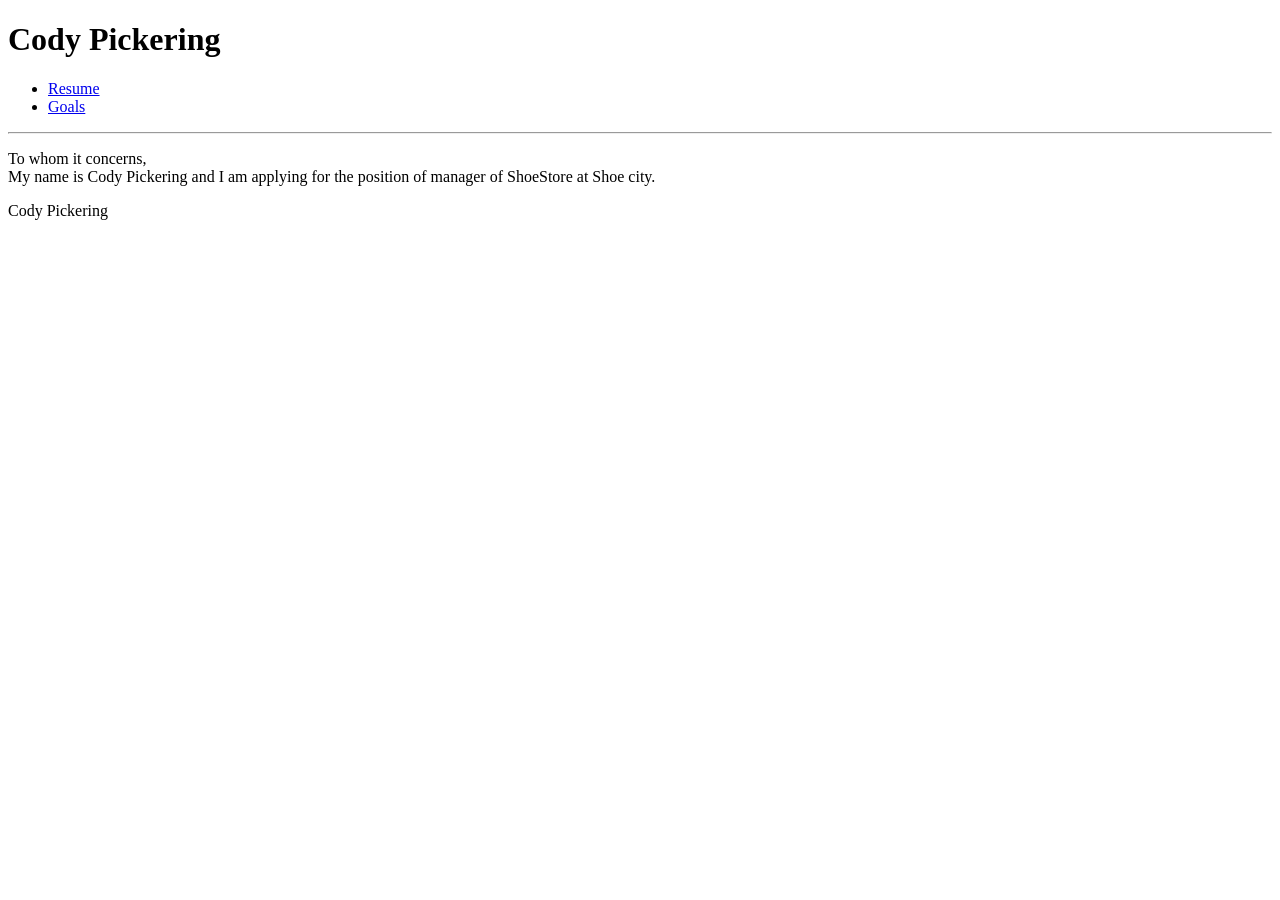
==== index.html @ 5d4ce274 "Update index.html" ====
<!DOCTYPE html>
<html lang="en">
<head>
  <meta charset="UTF-8">
  <title>Cover Letter</title>
  <link rel="stylesheet"><href="styles.css">
</head>
<body>
<main>
  <header>
    <h1 id="name">Cody Pickering</h1>
    <ul>
      <li><a href=https://rivetenn.github.io/Resume>Resume</a></li>
      <li><a href=https://rivetenn.github.io/goals>Goals</a></li>
    </ul>
    <hr>
  </header>
  <article>
<section>
    <p>To whom it concerns,<br>
      My name is Cody Pickering and I am applying for the position of manager of ShoeStore at Shoe city.
      
    </p>
</section>
  </article>
</main>
  <footer>
    <div class="center">
      <p>Cody Pickering</p>
    </div>
  </footer>
</body>
</html>
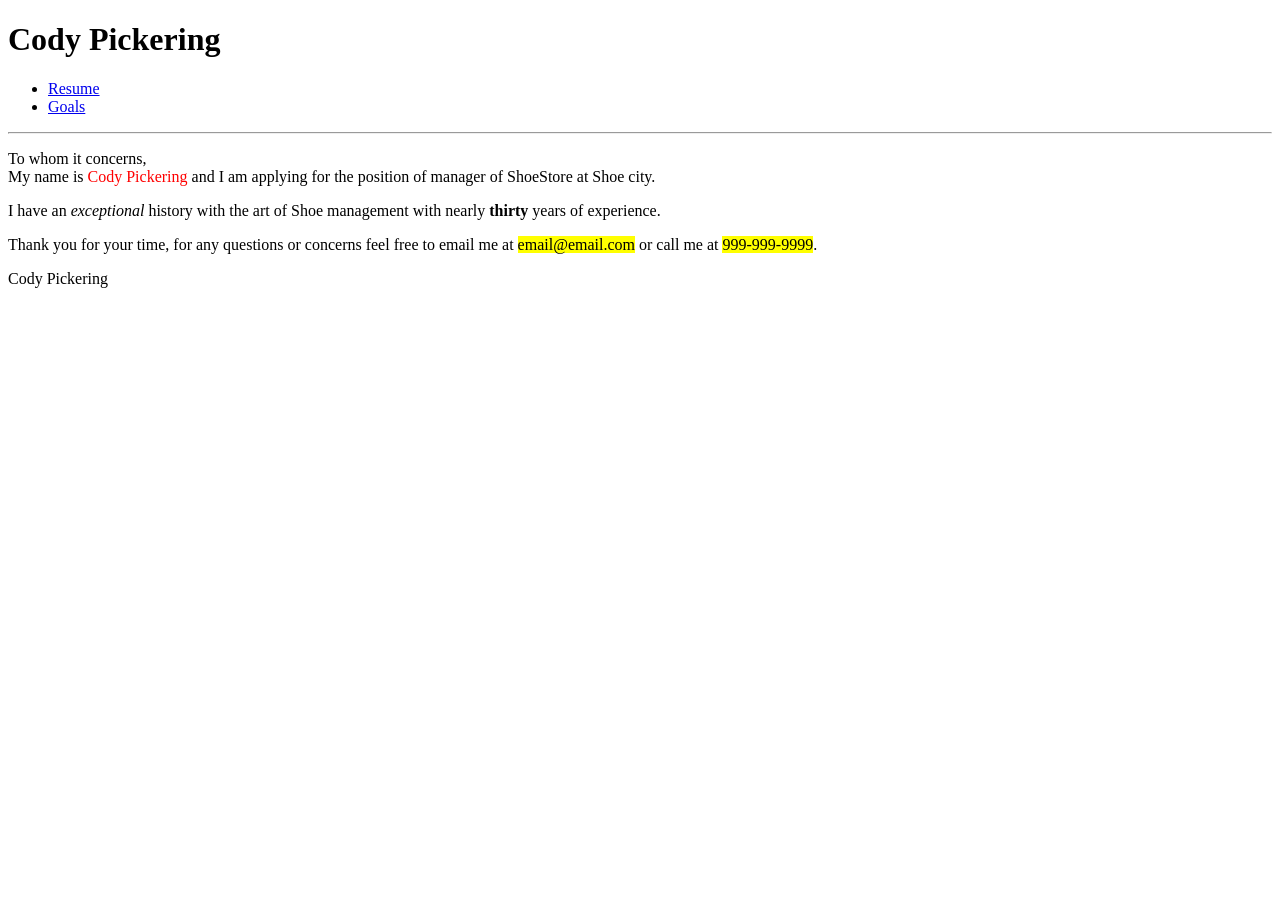
==== commit 179e6992: "Update index.html" ====
--- a/index.html
+++ b/index.html
@@ -18,9 +18,18 @@
   <article>
 <section>
     <p>To whom it concerns,<br>
-      My name is Cody Pickering and I am applying for the position of manager of ShoeStore at Shoe city.
-      
+      My name is <span style="color:red">Cody Pickering</span> and I am applying for the position of manager of ShoeStore at Shoe city.       
     </p>
+</section>
+<section>
+  <p>
+    I have an <em>exceptional</em> history with the art of Shoe management with nearly <strong>thirty</strong> years of experience.
+  </p>  
+</section>
+<section>
+<p>
+  Thank you for your time, for any questions or concerns feel free to email me at <mark>email@email.com</mark> or call me at <mark>999-999-9999</mark>.
+</p>
 </section>
   </article>
 </main>
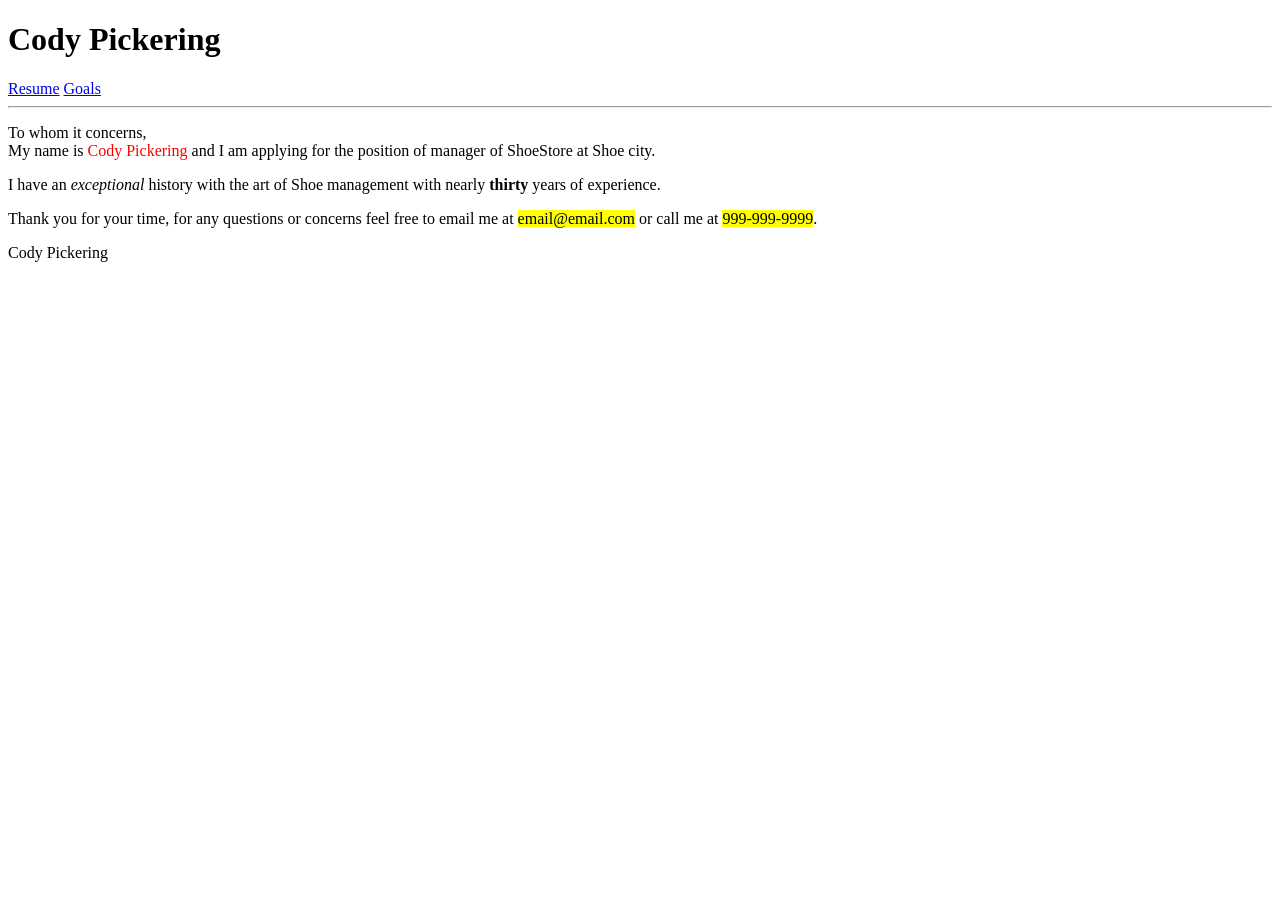
==== commit 7e43efa5: "Update index.html" ====
--- a/index.html
+++ b/index.html
@@ -9,10 +9,10 @@
 <main>
   <header>
     <h1 id="name">Cody Pickering</h1>
-    <ul>
-      <li><a href=https://rivetenn.github.io/Resume>Resume</a></li>
-      <li><a href=https://rivetenn.github.io/goals>Goals</a></li>
-    </ul>
+    <nav>
+      <a href=https://rivetenn.github.io/Resume>Resume</a>
+      <a href=https://rivetenn.github.io/goals>Goals</a>
+    </nav>
     <hr>
   </header>
   <article>
@@ -35,7 +35,7 @@
 </main>
   <footer>
     <div class="center">
-      <p>Cody Pickering</p>
+      Cody Pickering
     </div>
   </footer>
 </body>
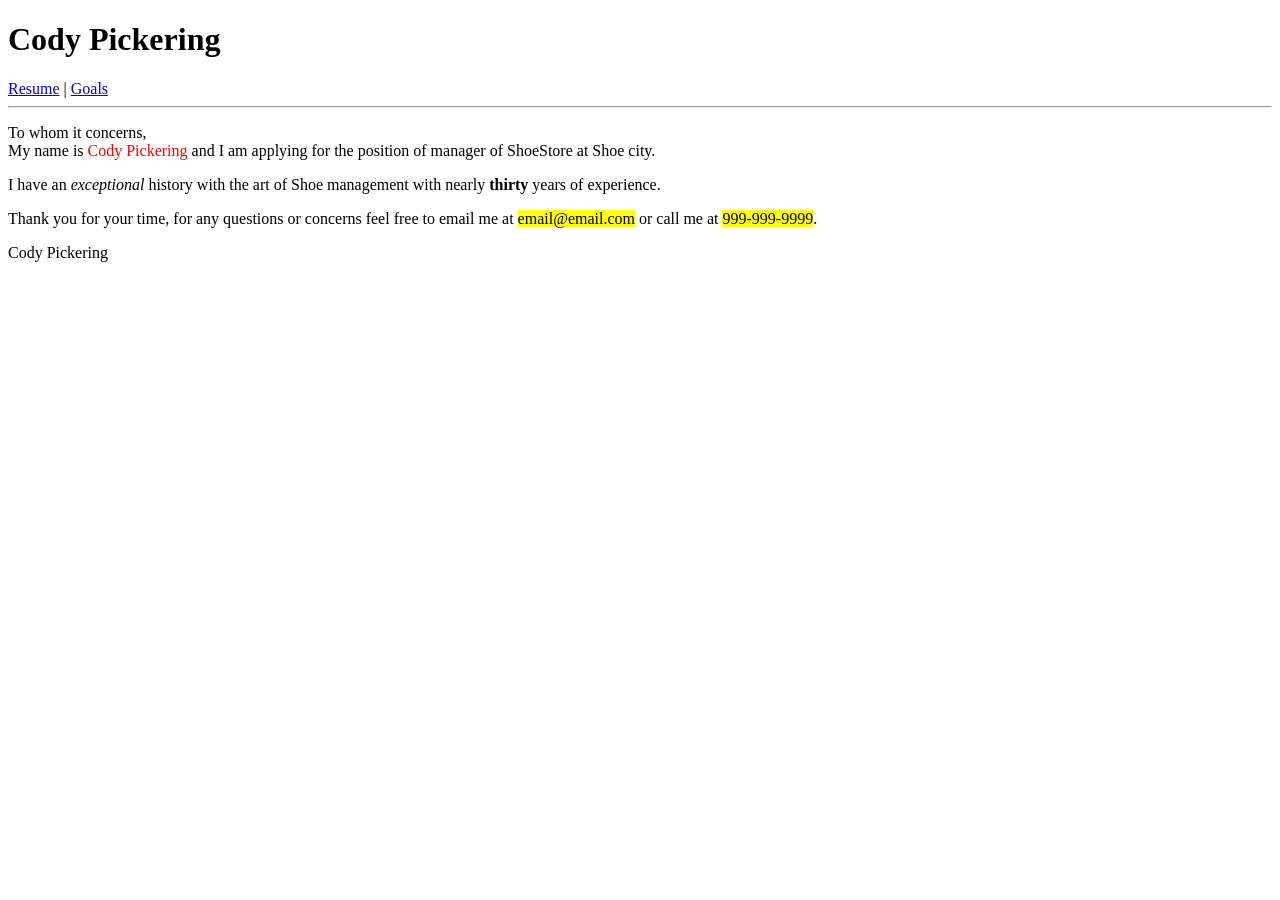
==== commit b26b96e5: "Update index.html" ====
--- a/index.html
+++ b/index.html
@@ -10,7 +10,7 @@
   <header>
     <h1 id="name">Cody Pickering</h1>
     <nav>
-      <a href=https://rivetenn.github.io/Resume>Resume</a>
+      <a href=https://rivetenn.github.io/Resume>Resume</a> |
       <a href=https://rivetenn.github.io/goals>Goals</a>
     </nav>
     <hr>
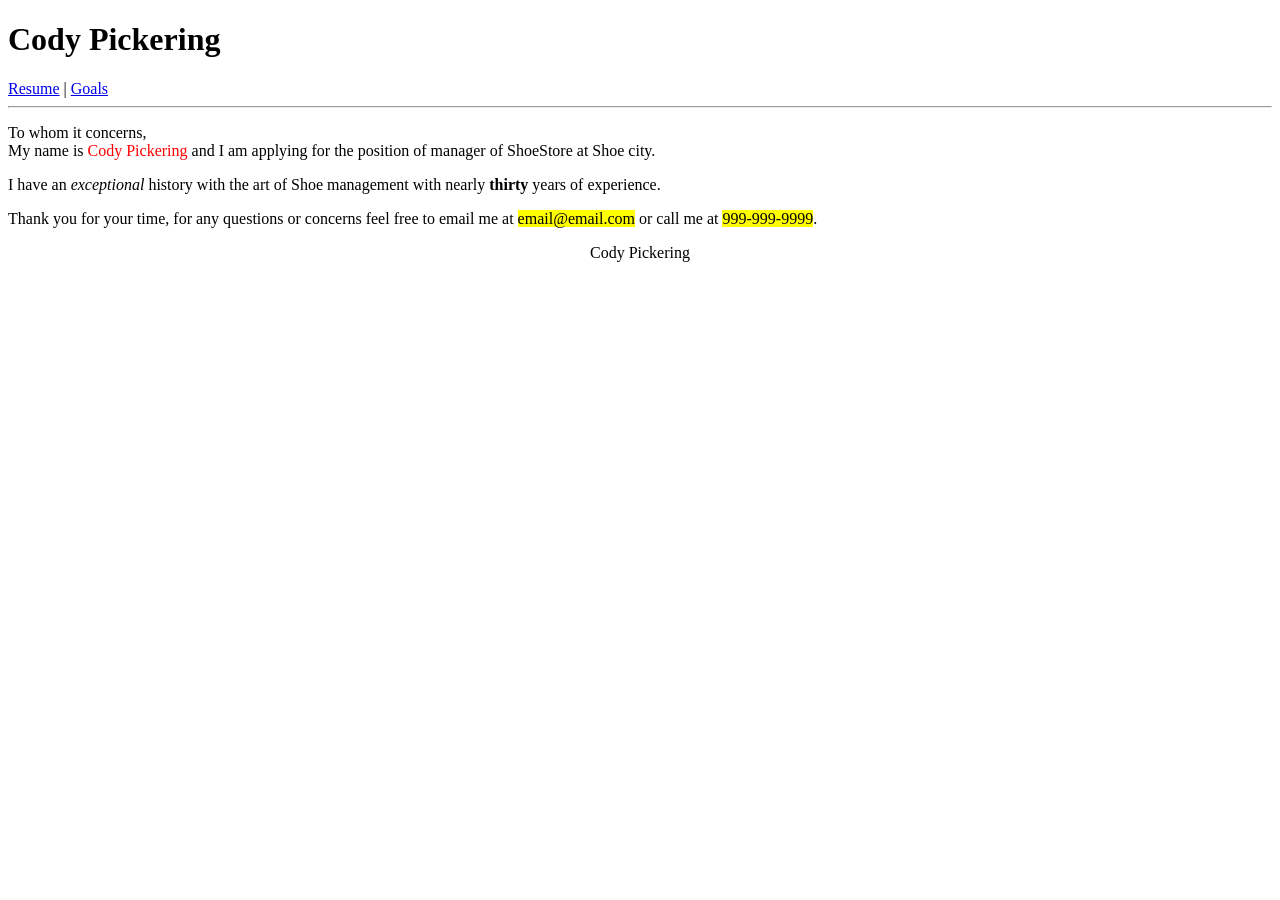
==== commit 3aa09e5f: "Update index.html" ====
--- a/index.html
+++ b/index.html
@@ -34,7 +34,7 @@
   </article>
 </main>
   <footer>
-    <div class="center">
+    <div style="display: flex; justify-content: center;">
       Cody Pickering
     </div>
   </footer>
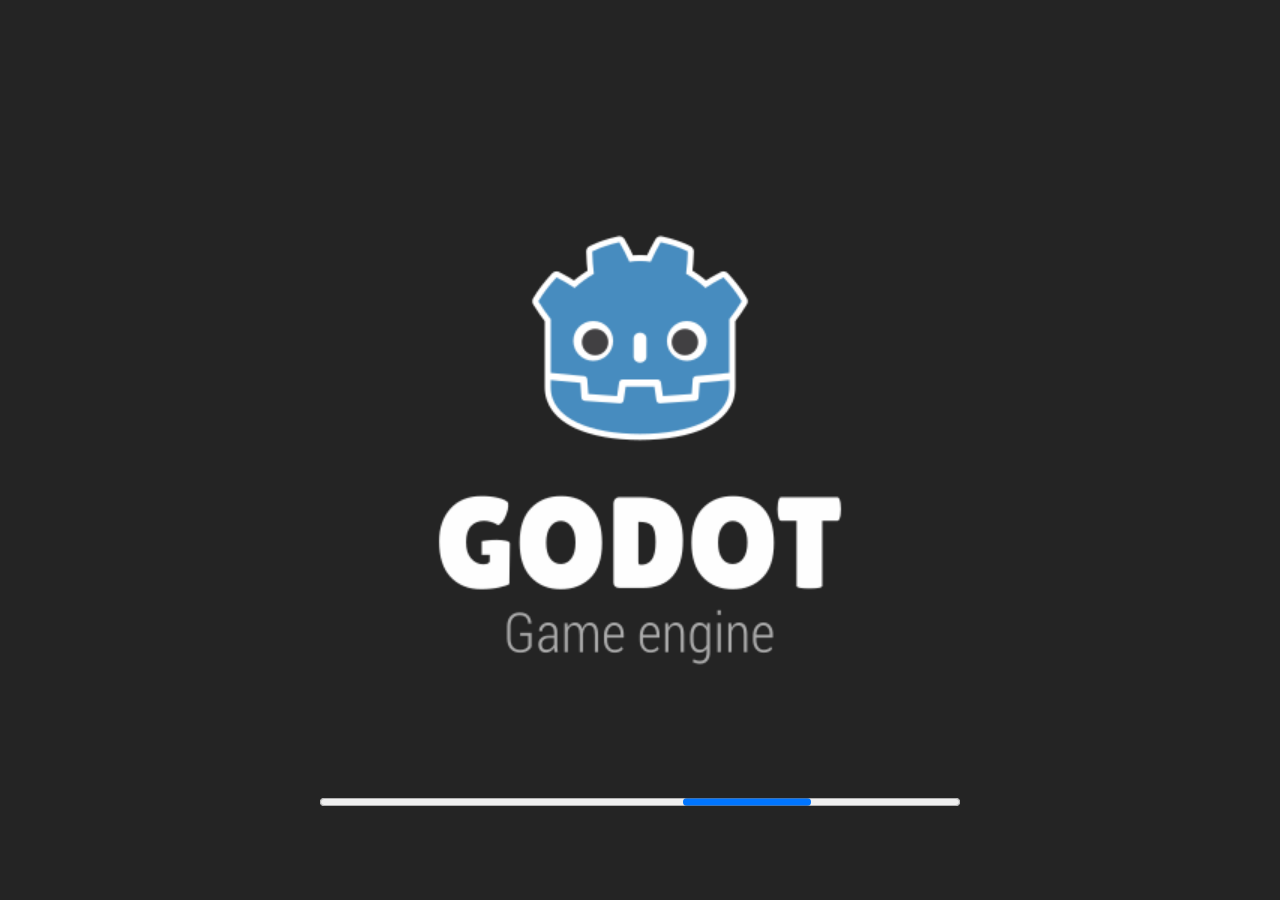
==== commit 8cdebdf6: "Initial commit" ====
--- a/index.html
+++ b/index.html
@@ -1,42 +1,220 @@
 <!DOCTYPE html>
 <html lang="en">
-<head>
-  <meta charset="UTF-8">
-  <title>Cover Letter</title>
-  <link rel="stylesheet"><href="styles.css">
-</head>
-<body>
-<main>
-  <header>
-    <h1 id="name">Cody Pickering</h1>
-    <nav>
-      <a href=https://rivetenn.github.io/Resume>Resume</a> |
-      <a href=https://rivetenn.github.io/goals>Goals</a>
-    </nav>
-    <hr>
-  </header>
-  <article>
-<section>
-    <p>To whom it concerns,<br>
-      My name is <span style="color:red">Cody Pickering</span> and I am applying for the position of manager of ShoeStore at Shoe city.       
-    </p>
-</section>
-<section>
-  <p>
-    I have an <em>exceptional</em> history with the art of Shoe management with nearly <strong>thirty</strong> years of experience.
-  </p>  
-</section>
-<section>
-<p>
-  Thank you for your time, for any questions or concerns feel free to email me at <mark>email@email.com</mark> or call me at <mark>999-999-9999</mark>.
-</p>
-</section>
-  </article>
-</main>
-  <footer>
-    <div style="display: flex; justify-content: center;">
-      Cody Pickering
-    </div>
-  </footer>
-</body>
+	<head>
+		<meta charset="utf-8">
+		<meta name="viewport" content="width=device-width, user-scalable=no, initial-scale=1.0">
+		<title>Click N'Pop</title>
+		<style>
+html, body, #canvas {
+	margin: 0;
+	padding: 0;
+	border: 0;
+}
+
+body {
+	color: white;
+	background-color: black;
+	overflow: hidden;
+	touch-action: none;
+}
+
+#canvas {
+	display: block;
+}
+
+#canvas:focus {
+	outline: none;
+}
+
+#status, #status-splash, #status-progress {
+	position: absolute;
+	left: 0;
+	right: 0;
+}
+
+#status, #status-splash {
+	top: 0;
+	bottom: 0;
+}
+
+#status {
+	background-color: #242424;
+	display: flex;
+	flex-direction: column;
+	justify-content: center;
+	align-items: center;
+	visibility: hidden;
+}
+
+#status-splash {
+	max-height: 100%;
+	max-width: 100%;
+	margin: auto;
+}
+
+#status-splash.show-image--false {
+	display: none;
+}
+
+#status-splash.fullsize--true {
+	height: 100%;
+	width: 100%;
+	object-fit: contain;
+}
+
+#status-splash.use-filter--false {
+	image-rendering: pixelated;
+}
+
+#status-progress, #status-notice {
+	display: none;
+}
+
+#status-progress {
+	bottom: 10%;
+	width: 50%;
+	margin: 0 auto;
+}
+
+#status-notice {
+	background-color: #5b3943;
+	border-radius: 0.5rem;
+	border: 1px solid #9b3943;
+	color: #e0e0e0;
+	font-family: 'Noto Sans', 'Droid Sans', Arial, sans-serif;
+	line-height: 1.3;
+	margin: 0 2rem;
+	overflow: hidden;
+	padding: 1rem;
+	text-align: center;
+	z-index: 1;
+}
+		</style>
+		<link id="-gd-engine-icon" rel="icon" type="image/png" href="index.icon.png" />
+<link rel="apple-touch-icon" href="index.apple-touch-icon.png"/>
+
+	</head>
+	<body>
+		<canvas id="canvas">
+			Your browser does not support the canvas tag.
+		</canvas>
+
+		<noscript>
+			Your browser does not support JavaScript.
+		</noscript>
+
+		<div id="status">
+			<img id="status-splash" class="show-image--true fullsize--true use-filter--true" src="index.png" alt="">
+			<progress id="status-progress"></progress>
+			<div id="status-notice"></div>
+		</div>
+
+		<script src="index.js"></script>
+		<script>
+const GODOT_CONFIG = {"args":[],"canvasResizePolicy":2,"ensureCrossOriginIsolationHeaders":true,"executable":"index","experimentalVK":false,"fileSizes":{"index.pck":23477504,"index.wasm":52126319},"focusCanvas":true,"gdextensionLibs":[]};
+const GODOT_THREADS_ENABLED = false;
+const engine = new Engine(GODOT_CONFIG);
+
+(function () {
+	const statusOverlay = document.getElementById('status');
+	const statusProgress = document.getElementById('status-progress');
+	const statusNotice = document.getElementById('status-notice');
+
+	let initializing = true;
+	let statusMode = '';
+
+	function setStatusMode(mode) {
+		if (statusMode === mode || !initializing) {
+			return;
+		}
+		if (mode === 'hidden') {
+			statusOverlay.remove();
+			initializing = false;
+			return;
+		}
+		statusOverlay.style.visibility = 'visible';
+		statusProgress.style.display = mode === 'progress' ? 'block' : 'none';
+		statusNotice.style.display = mode === 'notice' ? 'block' : 'none';
+		statusMode = mode;
+	}
+
+	function setStatusNotice(text) {
+		while (statusNotice.lastChild) {
+			statusNotice.removeChild(statusNotice.lastChild);
+		}
+		const lines = text.split('\n');
+		lines.forEach((line) => {
+			statusNotice.appendChild(document.createTextNode(line));
+			statusNotice.appendChild(document.createElement('br'));
+		});
+	}
+
+	function displayFailureNotice(err) {
+		console.error(err);
+		if (err instanceof Error) {
+			setStatusNotice(err.message);
+		} else if (typeof err === 'string') {
+			setStatusNotice(err);
+		} else {
+			setStatusNotice('An unknown error occurred.');
+		}
+		setStatusMode('notice');
+		initializing = false;
+	}
+
+	const missing = Engine.getMissingFeatures({
+		threads: GODOT_THREADS_ENABLED,
+	});
+
+	if (missing.length !== 0) {
+		if (GODOT_CONFIG['serviceWorker'] && GODOT_CONFIG['ensureCrossOriginIsolationHeaders'] && 'serviceWorker' in navigator) {
+			let serviceWorkerRegistrationPromise;
+			try {
+				serviceWorkerRegistrationPromise = navigator.serviceWorker.getRegistration();
+			} catch (err) {
+				serviceWorkerRegistrationPromise = Promise.reject(new Error('Service worker registration failed.'));
+			}
+			// There's a chance that installing the service worker would fix the issue
+			Promise.race([
+				serviceWorkerRegistrationPromise.then((registration) => {
+					if (registration != null) {
+						return Promise.reject(new Error('Service worker already exists.'));
+					}
+					return registration;
+				}).then(() => engine.installServiceWorker()),
+				// For some reason, `getRegistration()` can stall
+				new Promise((resolve) => {
+					setTimeout(() => resolve(), 2000);
+				}),
+			]).then(() => {
+				// Reload if there was no error.
+				window.location.reload();
+			}).catch((err) => {
+				console.error('Error while registering service worker:', err);
+			});
+		} else {
+			// Display the message as usual
+			const missingMsg = 'Error\nThe following features required to run Godot projects on the Web are missing:\n';
+			displayFailureNotice(missingMsg + missing.join('\n'));
+		}
+	} else {
+		setStatusMode('progress');
+		engine.startGame({
+			'onProgress': function (current, total) {
+				if (current > 0 && total > 0) {
+					statusProgress.value = current;
+					statusProgress.max = total;
+				} else {
+					statusProgress.removeAttribute('value');
+					statusProgress.removeAttribute('max');
+				}
+			},
+		}).then(() => {
+			setStatusMode('hidden');
+		}, displayFailureNotice);
+	}
+}());
+		</script>
+	</body>
 </html>
+
